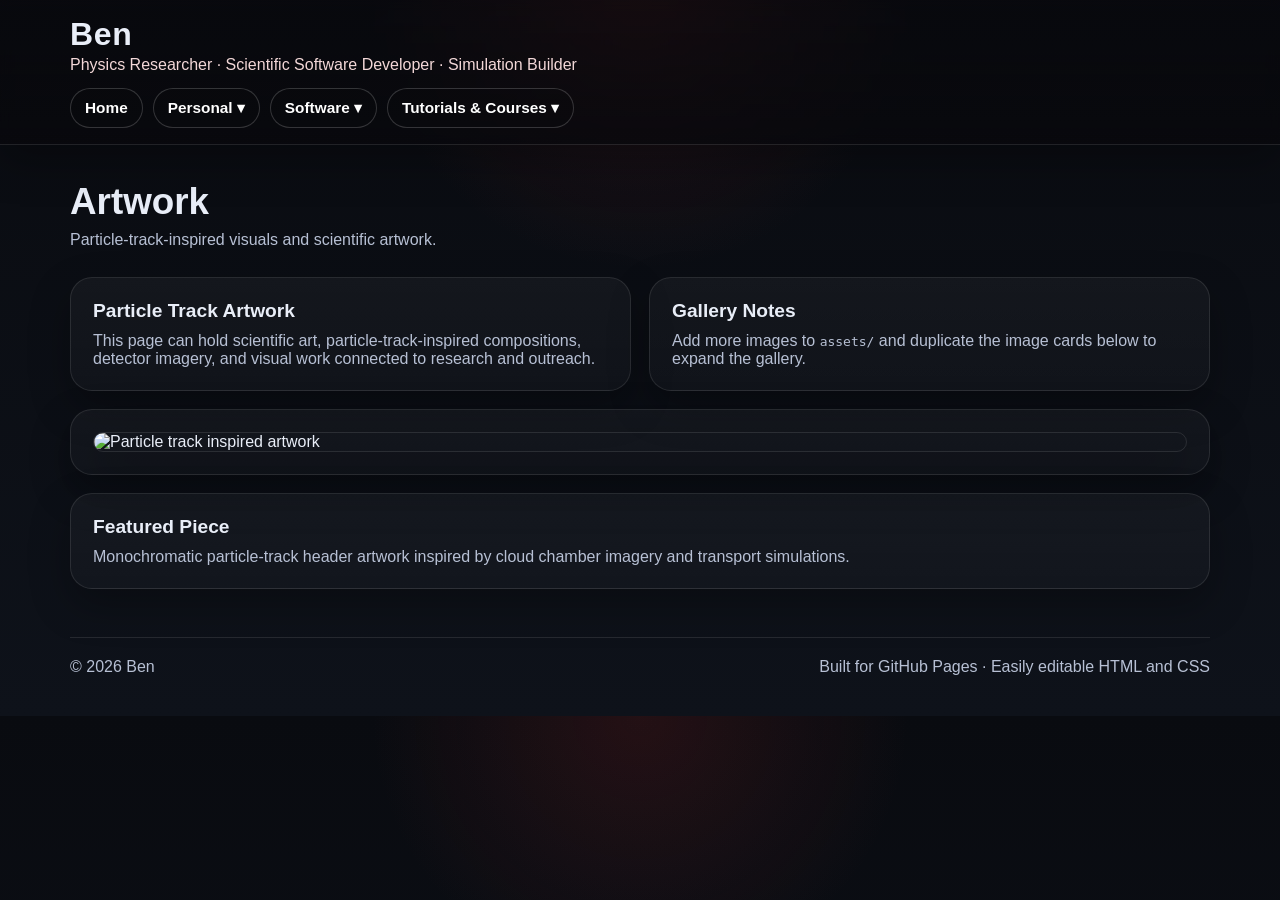
==== artwork.html @ 7d582381 "Add files via upload" ====
<!DOCTYPE html>
<html lang="en">
<head>
  <meta charset="UTF-8">
  <meta name="viewport" content="width=device-width, initial-scale=1.0">
  <title>Artwork | Ben</title>
  <meta name="description" content="Particle-track-inspired visuals and scientific artwork.">
  <link rel="stylesheet" href="styles.css">
</head>
<body>
  
<header class="site-header">
  <div class="header-inner">
    <div class="brand">
      <div class="branding">
        <h1>Ben</h1>
        <p>Physics Researcher · Scientific Software Developer · Simulation Builder</p>
      </div>
    </div>
    <nav class="navbar" aria-label="Main navigation">
      <a href="index.html">Home</a>

      <div class="dropdown">
        <button class="dropbtn">Personal ▾</button>
        <div class="dropdown-content">
          <a href="cv.html">Curriculum Vitae / Resume</a>
          <a href="artwork.html">Artwork</a>
        </div>
      </div>

      <div class="dropdown">
        <button class="dropbtn">Software ▾</button>
        <div class="dropdown-content">
          <a href="tebatsim.html">TeBATSim</a>
          <a href="tebatresponse.html">TeBATResponse</a>
          <a href="tebatanalysis.html">TeBATAnalysis</a>
          <a href="tebatdrift.html">TeBATDrift</a>
        </div>
      </div>

      <div class="dropdown">
        <button class="dropbtn">Tutorials &amp; Courses ▾</button>
        <div class="dropdown-content">
          <a href="geant4.html">Geant4</a>
          <a href="garfield.html">Magboltz &amp; Garfield++</a>
          <a href="root.html">ROOT</a>
          <a href="openmc.html">OpenMC</a>
        </div>
      </div>
    </nav>
  </div>
</header>

  
  
    <section class="page-title">
      <h2>Artwork</h2>
      <p>Particle-track-inspired visuals and scientific artwork.</p>
    </section>
    
  
<section class="section">
  <div class="grid">
    <article class="card wide">
      <h4>Particle Track Artwork</h4>
      <p>
        This page can hold scientific art, particle-track-inspired compositions, detector imagery,
        and visual work connected to research and outreach.
      </p>
    </article>
    <article class="card wide">
      <h4>Gallery Notes</h4>
      <p>
        Add more images to <code>assets/</code> and duplicate the image cards below to expand the gallery.
      </p>
    </article>

    <article class="card full">
      <div class="feature-image">
        <img src="assets/featured-artwork.png" alt="Particle track inspired artwork">
      </div>
    </article>

    <article class="card full">
      <h4>Featured Piece</h4>
      <p>
        Monochromatic particle-track header artwork inspired by cloud chamber imagery and transport simulations.
      </p>
    </article>
  </div>
</section>

  <footer class="footer">
    <div class="footer-inner">
      <div>© 2026 Ben</div>
      <div>Built for GitHub Pages · Easily editable HTML and CSS</div>
    </div>
  </footer>
</body>
</html>
---- styles.css ----
:root{
  --bg:#0b0d12;
  --panel:#121722;
  --panel-2:#18202d;
  --text:#e9eef8;
  --muted:#b7c0d4;
  --accent:#9f2a2a;
  --accent-2:#f3d8d8;
  --border:rgba(255,255,255,0.10);
  --shadow:0 16px 40px rgba(0,0,0,0.28);
  --maxw:1180px;
}
*{box-sizing:border-box}
html{scroll-behavior:smooth}
body{
  margin:0;
  font-family:Inter,Segoe UI,Arial,sans-serif;
  background:
    radial-gradient(circle at top, rgba(159,42,42,.18), transparent 28%),
    linear-gradient(180deg, #090b10 0%, #0e121a 100%);
  color:var(--text);
}
a{color:#ffd7d7;text-decoration:none}
a:hover{color:#fff}
img{max-width:100%;display:block}

.site-header{
  position:sticky;
  top:0;
  z-index:1000;
  border-bottom:1px solid var(--border);
  box-shadow:var(--shadow);
  background:
    linear-gradient(rgba(8,8,12,.55), rgba(8,8,12,.78)),
    url("assets/particle-header.png") center/cover no-repeat;
  backdrop-filter: blur(6px);
}
.header-inner{
  max-width:var(--maxw);
  margin:0 auto;
  padding:18px 20px 16px;
}
.brand{
  display:flex;
  align-items:flex-end;
  justify-content:space-between;
  gap:24px;
  flex-wrap:wrap;
}
.branding h1{
  margin:0;
  font-size:2rem;
  line-height:1;
  letter-spacing:.02em;
}
.branding p{
  margin:.35rem 0 0;
  color:var(--accent-2);
  font-size:1rem;
}
.navbar{
  margin-top:14px;
  display:flex;
  gap:10px;
  flex-wrap:wrap;
  align-items:center;
}
.navbar > a,
.dropbtn{
  color:#fff;
  background:rgba(10,10,14,.32);
  border:1px solid rgba(255,255,255,.18);
  padding:10px 14px;
  border-radius:999px;
  font-weight:600;
  font-size:.96rem;
  cursor:pointer;
}
.navbar > a:hover,
.dropdown:hover .dropbtn{
  background:rgba(159,42,42,.45);
}
.dropdown{
  position:relative;
}
.dropdown-content{
  display:none;
  position:absolute;
  top:calc(100% + 8px);
  left:0;
  min-width:260px;
  background:rgba(14,18,26,.98);
  border:1px solid var(--border);
  border-radius:16px;
  overflow:hidden;
  box-shadow:var(--shadow);
}
.dropdown-content a{
  display:block;
  padding:12px 14px;
  color:var(--text);
  border-bottom:1px solid rgba(255,255,255,.06);
}
.dropdown-content a:last-child{border-bottom:none}
.dropdown-content a:hover{
  background:rgba(159,42,42,.25);
  color:#fff;
}
.dropdown:hover .dropdown-content{
  display:block;
}
.hero{
  max-width:var(--maxw);
  margin:0 auto;
  padding:54px 20px 28px;
}
.hero-card{
  background:linear-gradient(180deg, rgba(255,255,255,.04), rgba(255,255,255,.02));
  border:1px solid var(--border);
  border-radius:28px;
  padding:40px;
  box-shadow:var(--shadow);
}
.hero h2{
  margin:0 0 14px;
  font-size:clamp(2rem, 4vw, 3.5rem);
  line-height:1.05;
}
.hero p{
  margin:0;
  color:var(--muted);
  font-size:1.08rem;
  max-width:760px;
}
.hero-actions{
  margin-top:24px;
  display:flex;
  gap:12px;
  flex-wrap:wrap;
}
.btn{
  display:inline-block;
  padding:12px 16px;
  border-radius:14px;
  font-weight:700;
  border:1px solid var(--border);
}
.btn-primary{
  background:linear-gradient(180deg, #b53a3a, #8f2626);
  color:#fff;
}
.btn-secondary{
  background:rgba(255,255,255,.04);
  color:var(--text);
}
.section{
  max-width:var(--maxw);
  margin:0 auto;
  padding:20px;
}
.section h3{
  font-size:1.7rem;
  margin:10px 0 18px;
}
.grid{
  display:grid;
  grid-template-columns:repeat(12,1fr);
  gap:18px;
}
.card{
  grid-column:span 4;
  background:linear-gradient(180deg, rgba(255,255,255,.04), rgba(255,255,255,.025));
  border:1px solid var(--border);
  border-radius:22px;
  padding:22px;
  box-shadow:var(--shadow);
}
.card.wide{grid-column:span 6}
.card.full{grid-column:1/-1}
.card h4{
  margin:0 0 10px;
  font-size:1.2rem;
}
.card p{
  margin:0;
  color:var(--muted);
}
.page-title{
  max-width:var(--maxw);
  margin:0 auto;
  padding:36px 20px 8px;
}
.page-title h2{
  font-size:2.3rem;
  margin:0 0 8px;
}
.page-title p{
  margin:0;
  color:var(--muted);
  max-width:800px;
}
.list-clean{
  margin:0;
  padding-left:1.2rem;
  color:var(--muted);
}
.kv{
  display:grid;
  grid-template-columns:170px 1fr;
  gap:10px 16px;
  align-items:start;
}
.kv div{
  padding:8px 0;
  border-bottom:1px solid rgba(255,255,255,.06);
}
.kv strong{
  color:#fff;
}
.feature-image{
  border-radius:20px;
  border:1px solid var(--border);
  overflow:hidden;
  box-shadow:var(--shadow);
}
.footer{
  max-width:var(--maxw);
  margin:28px auto 40px;
  padding:0 20px;
  color:var(--muted);
}
.footer-inner{
  border-top:1px solid var(--border);
  padding-top:20px;
  display:flex;
  justify-content:space-between;
  gap:16px;
  flex-wrap:wrap;
}
.tag{
  display:inline-block;
  margin:6px 8px 0 0;
  padding:8px 12px;
  border-radius:999px;
  font-size:.9rem;
  background:rgba(159,42,42,.18);
  border:1px solid rgba(255,255,255,.10);
  color:#ffeaea;
}
.note{
  color:var(--muted);
  font-style:italic;
}
@media (max-width: 900px){
  .card,.card.wide{grid-column:1/-1}
  .kv{grid-template-columns:1fr}
}
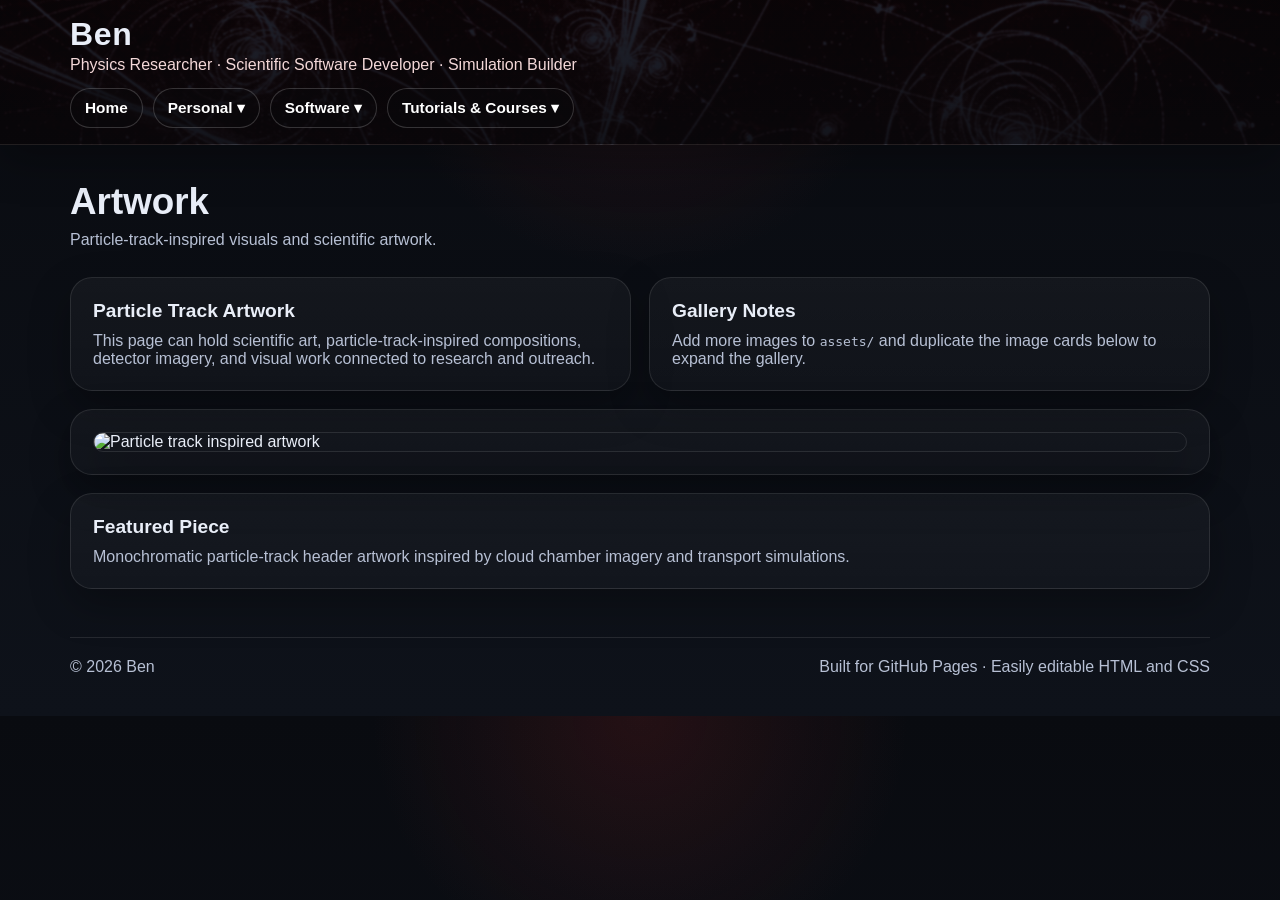
==== commit f60dbd31: "Update title to include full name" ====
--- a/artwork.html
+++ b/artwork.html
@@ -3,7 +3,7 @@
 <head>
   <meta charset="UTF-8">
   <meta name="viewport" content="width=device-width, initial-scale=1.0">
-  <title>Artwork | Ben</title>
+  <title>Artwork | Ben Meleton</title>
   <meta name="description" content="Particle-track-inspired visuals and scientific artwork.">
   <link rel="stylesheet" href="styles.css">
 </head>
--- a/styles.css
+++ b/styles.css
@@ -33,7 +33,7 @@
   box-shadow:var(--shadow);
   background:
     linear-gradient(rgba(8,8,12,.55), rgba(8,8,12,.78)),
-    url("assets/particle-header.png") center/cover no-repeat;
+    url("assets/particle-header.PNG") center/cover no-repeat;
   backdrop-filter: blur(6px);
 }
 .header-inner{
@@ -87,7 +87,7 @@
 .dropdown-content{
   display:none;
   position:absolute;
-  top:calc(100% + 8px);
+  top:calc(100%);
   left:0;
   min-width:260px;
   background:rgba(14,18,26,.98);
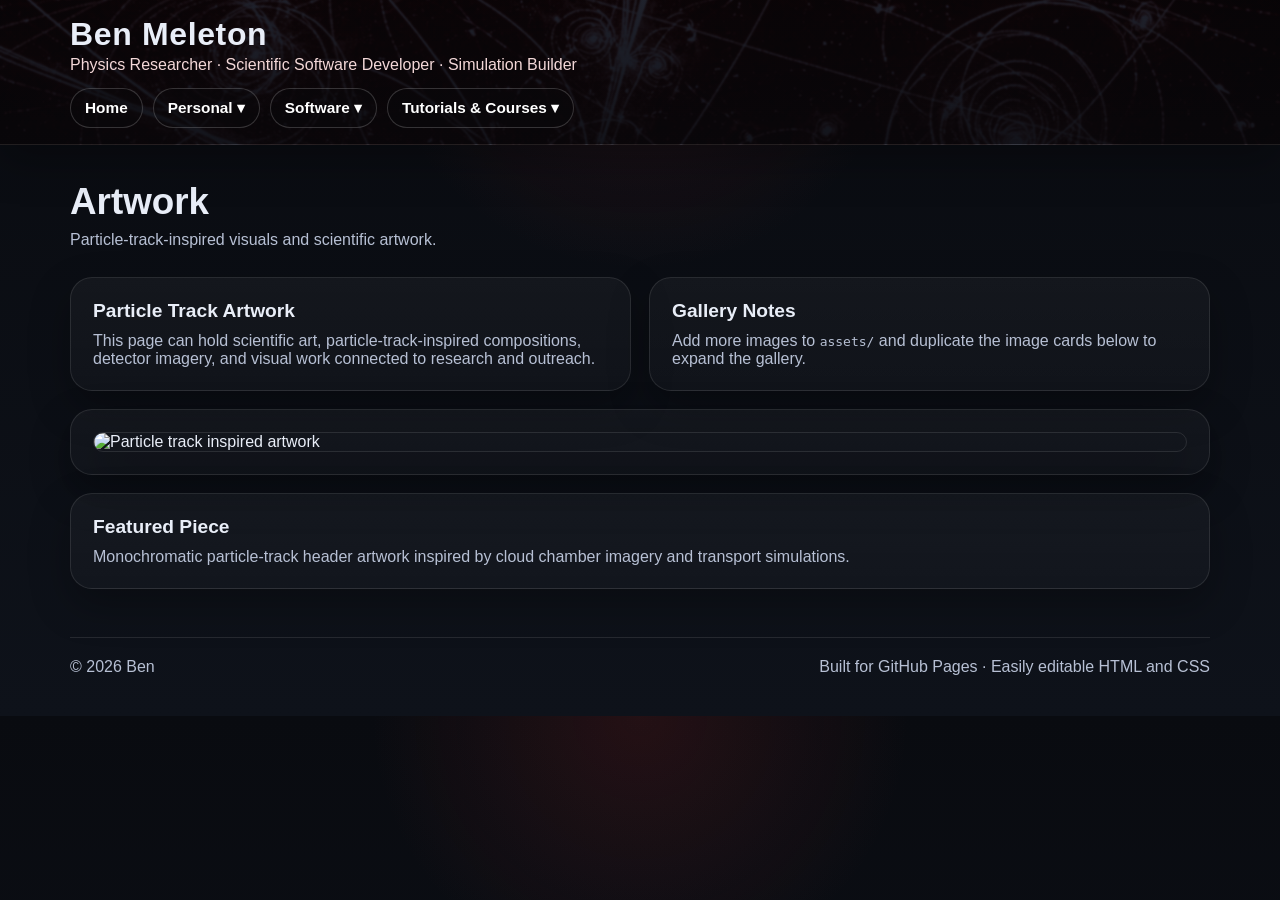
==== commit 9cbeedfe: "Update title and header name to 'Benjamin Meleton'" ====
--- a/artwork.html
+++ b/artwork.html
@@ -3,7 +3,7 @@
 <head>
   <meta charset="UTF-8">
   <meta name="viewport" content="width=device-width, initial-scale=1.0">
-  <title>Artwork | Ben Meleton</title>
+  <title>Artwork | Benjamin Meleton</title>
   <meta name="description" content="Particle-track-inspired visuals and scientific artwork.">
   <link rel="stylesheet" href="styles.css">
 </head>
@@ -13,7 +13,7 @@
   <div class="header-inner">
     <div class="brand">
       <div class="branding">
-        <h1>Ben</h1>
+        <h1>Ben Meleton</h1>
         <p>Physics Researcher · Scientific Software Developer · Simulation Builder</p>
       </div>
     </div>
